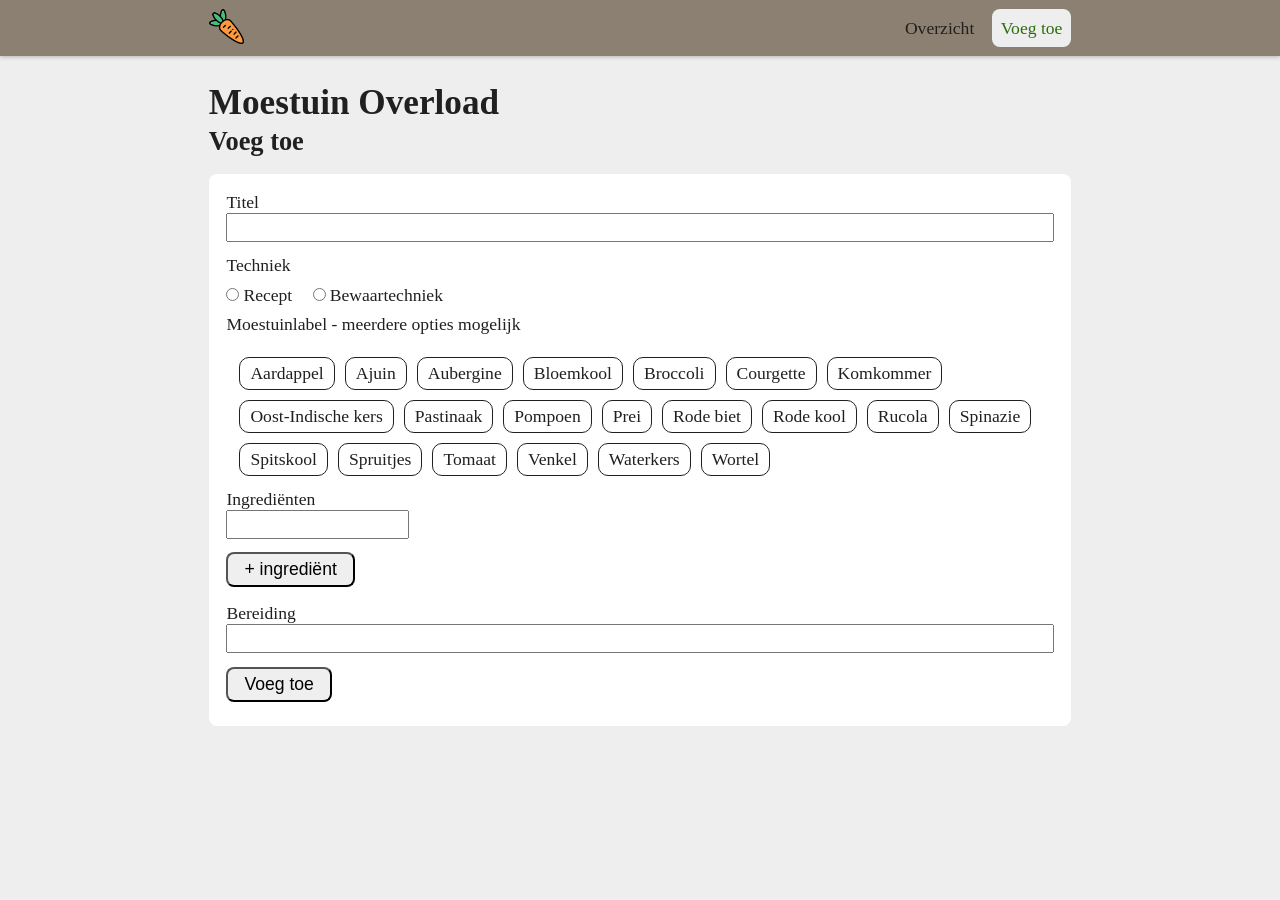
==== add.html @ 19b80d65 "opmaak knoppen add pagina" ====
<!DOCTYPE html>
<html lang="nl">
<head>
    <meta charset="UTF-8">
    <meta name="viewport" content="width=device-width, initial-scale=1.0">
    <title>MoestuinOverload</title>
    <link rel="icon" type="image/x-icon" href="/img/carrot.png">
    <link rel="preconnect" href="https://fonts.googleapis.com">
    <link rel="preconnect" href="https://fonts.gstatic.com" crossorigin>
    <link href="https://fonts.googleapis.com/css2?family=Carlito&family=Fira+Sans+Condensed:wght@700&family=Noto+Serif:ital,wght@0,100..900;1,100..900&family=SN+Pro:ital,wght@0,200..900;1,200..900&display=swap" rel="stylesheet">

    <link rel="stylesheet" href="stijl.css">

    <script src="add.js" type="module"></script>


</head>

<body>

    <header>
      <div class="wrapper">
      <img src="img/carrot.png" alt="wortel">
        <nav>
            <ul>
                <li><a href="index.html">Overzicht</a></li>
                <li class="hier"><a href="add.html">Voeg toe</a></li>
            </ul>
        </nav>

      </div>  
    </header>
    
    <div class="wrapper">
        <h1>Moestuin Overload</h1>
        <h2>Voeg toe</h2>
        <form class="add">
            <label for="titel">Titel</label>
            <input type="text" id="titel">
            <p>Techniek</p>
            <div class="technieklabel">
                <label for="techniekrecept"><input type="radio" name="techniek" id="techniekrecept" class="techniek" value="recept">Recept</label>
                <label for="techiekbewaar"><input type="radio" name="techniek" id="techiekbewaar" class="techniek" value="bewaartechniek">Bewaartechniek</label>
            </div>
            <p>Moestuinlabel - meerdere opties mogelijk</p>
            <div class="moestuingroenten">
               <label class="moestuinlabel">
                    <input type="checkbox" name="labels" value="aardappel">
                    <span>Aardappel</span>
                </label>
                <label class="moestuinlabel">
                    <input type="checkbox" name="labels" value="ajuin">
                    <span>Ajuin</span>
                </label>
                <label class="moestuinlabel">
                    <input type="checkbox" name="labels" value="aubergine">
                    <span>Aubergine</span>
                </label>
                <label class="moestuinlabel">
                    <input type="checkbox" name="labels" value="bloemkool">
                    <span>Bloemkool</span>
                </label>
                <label class="moestuinlabel">
                    <input type="checkbox" name="labels" value="broccoli">
                    <span>Broccoli</span>
                </label>
                <label class="moestuinlabel">
                    <input type="checkbox" name="labels" value="courgette">
                    <span>Courgette</span>
                </label>
                <label class="moestuinlabel">
                    <input type="checkbox" name="labels" value="komkommer">
                    <span>Komkommer</span>
                </label>
                <label class="moestuinlabel">
                    <input type="checkbox" name="labels" value="oost-indische-kers">
                    <span>Oost-Indische kers</span>
                </label>
                <label class="moestuinlabel">
                    <input type="checkbox" name="labels" value="pastinaak">
                    <span>Pastinaak</span>
                </label>
                <label class="moestuinlabel">
                    <input type="checkbox" name="labels" value="pompoen">
                    <span>Pompoen</span>
                </label>
                <label class="moestuinlabel">
                    <input type="checkbox" name="labels" value="prei">
                    <span>Prei</span>
                </label>
                <label class="moestuinlabel">
                    <input type="checkbox" name="labels" value="rode-biet">
                    <span>Rode biet</span>
                </label>
                <label class="moestuinlabel">
                    <input type="checkbox" name="labels" value="rode-kool">
                    <span>Rode kool</span>
                </label>
                <label class="moestuinlabel">
                    <input type="checkbox" name="labels" value="rucola">
                    <span>Rucola</span>
                </label>
                <label class="moestuinlabel">
                    <input type="checkbox" name="labels" value="spinazie">
                    <span>Spinazie</span>
                </label>
                <label class="moestuinlabel">
                    <input type="checkbox" name="labels" value="spitskool">
                    <span>Spitskool</span>
                </label>
                 <label class="moestuinlabel">
                    <input type="checkbox" name="labels" value="spruitjes">
                    <span>Spruitjes</span>   
                </label>
                <label class="moestuinlabel">
                    <input type="checkbox" name="labels" value="tomaat">
                    <span>Tomaat</span>
                </label>
                <label class="moestuinlabel">
                    <input type="checkbox" name="labels" value="venkel">
                    <span>Venkel</span>
                </label>
                <label class="moestuinlabel">
                    <input type="checkbox" name="labels" value="waterkers">
                    <span>Waterkers</span>
                </label>
                <label class="moestuinlabel">
                    <input type="checkbox" name="labels" value="wortel">
                    <span>Wortel</span>
                </label>
            
            </div>

            <label for="ingredienten">Ingrediënten</label>
            <div id="lijstingredienten">
            <input type="text" name="ingredient" id="ingredienten">
            </div>
            <button type="button" id="voegingrtoe">+ ingrediënt</button>

            <label for="bereiding">Bereiding</label>
            <input type="text" id="bereiding">
            <input type="submit" value="Voeg toe">
        </form>
        <div id="feedback"></div>

    </div>
</body>
</html>
---- stijl.css ----
:root {
    --headerkleur: rgb(139, 128, 114);
    --tekstkleur: #202020;
    --kleuraccent1: rgb(241, 153, 12);
    --kleuraccent2: rgb(43, 110, 12);
    --afronding: 8px;
    --BGC:rgb(238, 238, 238);

}

*{
  margin: 0;
  padding: 0;
  box-sizing: border-box;
}

body{
    background-color: var(--BGC);
    color: var(--tekstkleur);
    font-family: 'SN Pro', serif;
    font-size: 1.1rem;
}

h1{
  margin-bottom: 3px;
}

p{
  margin-bottom: 0.5em;
}

header {
  margin-bottom: 1em;
}

header,
footer {
  background-color: var(--headerkleur);
  box-shadow: 0 0 5px #999;
}

.wrapper {
  max-width: 50em;
  margin: 0px auto;
  padding: 0.5em;
}

header div.wrapper {
  display: flex;
  flex-direction: row;
  justify-content: space-between;
}

header img {
  width: 35px;
  height: 35px;
}

h2{
  margin-bottom: 0.8rem;
  margin-right: 40px; /* want width icoon is 38px plus 2px zodat geen overlap*/
}

nav ul {
  display: flex;
  gap: 0.5em;
  flex-direction: row;
  list-style-type: none;
  justify-content: end;
  
}

nav ul li a {
  display: block;
  padding: 0.5em;
  text-decoration: none;
  color: var(--tekstkleur);
  border-radius: var(--afronding);
  
}

nav ul li a:hover {
  color: var(--tekstkleur);
  background-color: var(--kleuraccent1);
}

nav li.hier a {
  background-color: var(--BGC);
  color: var(--kleuraccent2);
}

form{
  display: flex;
  flex-direction: column;
  margin-top: 1em;
  margin-bottom: 1em;
  background-color: #fff;
  padding: 1em 1em 0.5em 1em;  /* 0.5 voor bottom want elk inputfield heeft margin bottom*/
  border-radius: var(--afronding);
}

input{
  padding: 5px;
  margin-bottom: 1em;
}

input[type=checkbox], input[type=radio]{
  margin-right: 0.3em;
  margin-bottom: 1em;
  accent-color: var(--kleuraccent2);
  cursor: pointer;
}

.technieklabel label{
  margin-right: 1rem;
}

.bereidingen article{
  background-color: #fff;
  padding: 1em;
  border-radius: var(--afronding);
  margin-bottom: 1em;
  box-shadow: 0 0 3px #999;
}


article{
  position: relative;
}

.recept::after,
.bewaartechniek::after{
  content: "";
  position: absolute;
  top: 10px;
  right: 10px;
  width: 38px;
  height: 38px;
  
 background-size:cover;   /* hoe wordt de afbeeelding geschaald binnen het pseudoelement, schaalt de afbeelding zo groot mogelijk binnen het element zonder vervorming. */
}
.bewaartechniek::after{
background-image: url("img/conserve.svg");
}
.recept::after{
  background-image: url("img/bestek.svg");
}

/*opmaak moestuinlabels*/

.moestuingroenten{
  display: flex;
  flex-wrap: wrap;
  gap: 10px;
  /* border: 1px solid black; */
  margin-bottom: 5px;
  accent-color: var(--kleuraccent2);
  padding: 5px;
  margin: 8px;
}

.moestuingroenten span{
  display: inline-block;               /* laten staan zodat label zich aanpast aan lengt woord*/
  border: solid 1px var(--tekstkleur);
  padding: 5px 10px;
  border-radius: 10px;
  transition: 0.2s;
  cursor: pointer;
}
.moestuingroenten span:hover, .moestuingroenten input:checked + span{
  background-color:var(--kleuraccent1);
}

.moestuingroenten input[type=checkbox]{
  display: none;
}

section.bereidingen{
  display: grid;
  gap: 1em;
  grid-template-columns: 1fr;
}

button#voegingrtoe, input[type=submit]{
  padding: 5px 1rem;
  font-size: 1.1rem;
  border-radius: var(--afronding);
  max-width: fit-content;
  margin-bottom: 1rem;
}

button#voegingrtoe:hover, input[type=submit]:hover{
  cursor: pointer;
}

p.succes{
  color: var(--kleuraccent2);
  border: 1px solid var(--kleuraccent2);
  padding: 5px;
  background-color: var(--BGC);
}
p.fout{
  color: var(--kleuraccent1);
  border: 1px solid var(--kleuraccent1);
  padding: 5px;
  background-color: var(--BGC);
}


@media(min-width: 776px) {
  section.bereidingen{
    grid-template-columns: 1fr 1fr;
  }
}
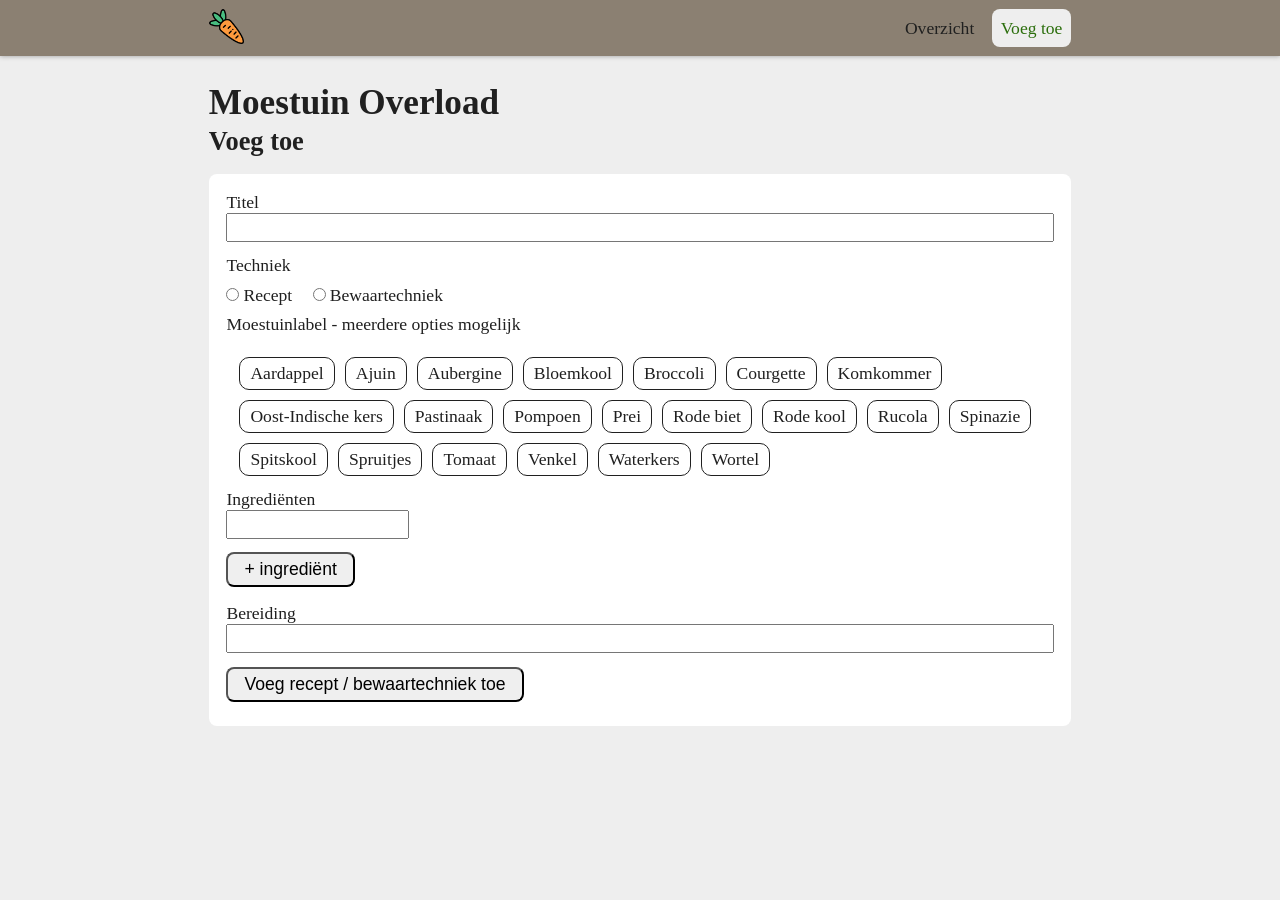
==== commit 3bd423c8: "hoofdletters weg bij zoeken" ====
--- a/add.html
+++ b/add.html
@@ -139,7 +139,7 @@
 
             <label for="bereiding">Bereiding</label>
             <input type="text" id="bereiding">
-            <input type="submit" value="Voeg toe">
+            <input type="submit" value="Voeg recept / bewaartechniek toe">
         </form>
         <div id="feedback"></div>
 
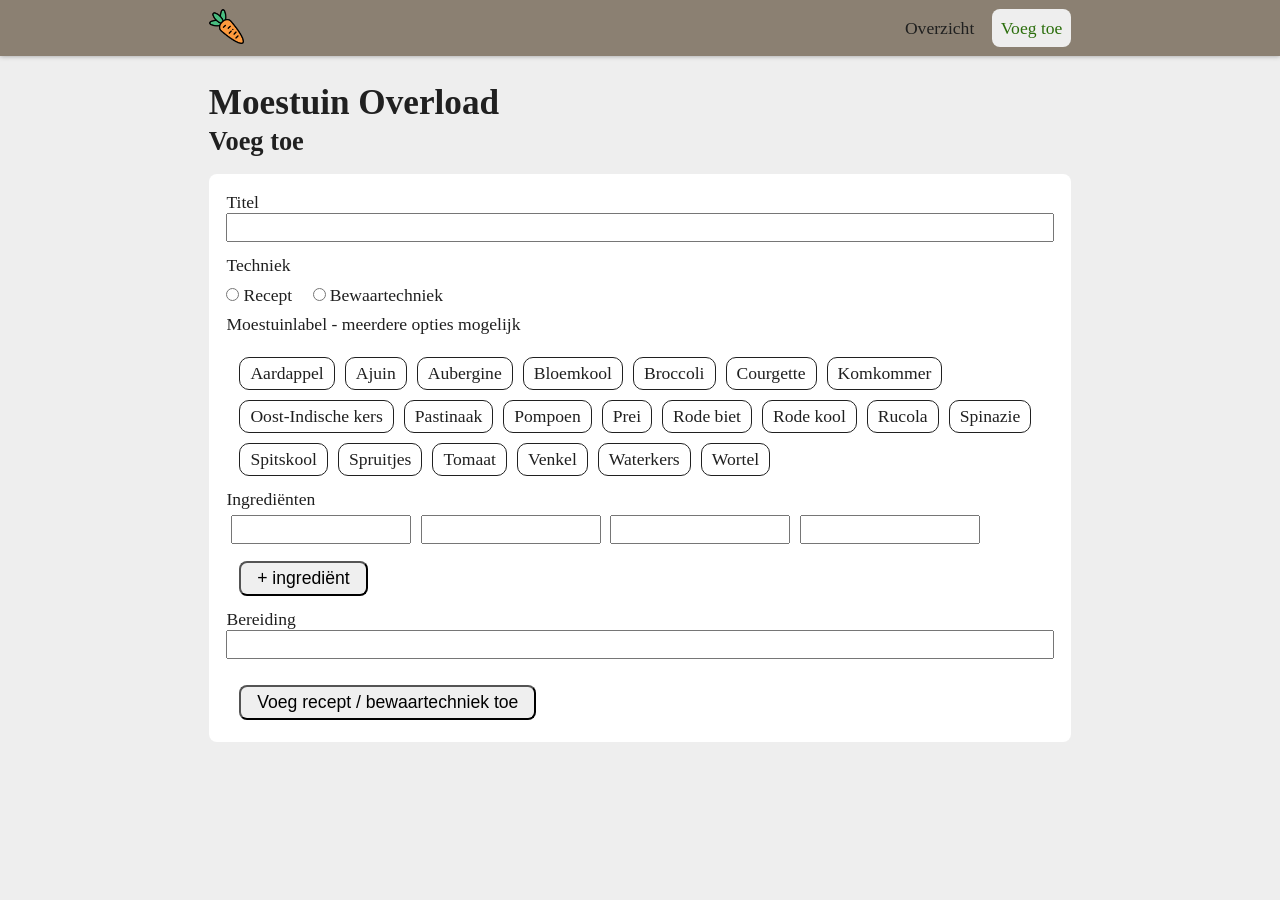
==== commit 4d7ca3ca: "opmaak ingredienten op add pagina" ====
--- a/add.html
+++ b/add.html
@@ -133,7 +133,10 @@
 
             <label for="ingredienten">Ingrediënten</label>
             <div id="lijstingredienten">
-            <input type="text" name="ingredient" id="ingredienten">
+            <input type="text" name="ingredient" class="ingredienten">
+            <input type="text" name="ingredient" class="ingredienten">
+            <input type="text" name="ingredient" class="ingredienten">
+            <input type="text" name="ingredient" class="ingredienten">
             </div>
             <button type="button" id="voegingrtoe">+ ingrediënt</button>
 
--- a/stijl.css
+++ b/stijl.css
@@ -175,6 +175,16 @@
   display: none;
 }
 
+#lijstingredienten{
+  display: flex;
+  flex-wrap: wrap;
+}
+
+.ingredienten{
+  margin: 0.3rem;
+  width: 180px
+}
+
 section.bereidingen{
   display: grid;
   gap: 1em;
@@ -186,7 +196,7 @@
   font-size: 1.1rem;
   border-radius: var(--afronding);
   max-width: fit-content;
-  margin-bottom: 1rem;
+  margin: 0.8rem;
 }
 
 button#voegingrtoe:hover, input[type=submit]:hover{
@@ -197,15 +207,18 @@
   color: var(--kleuraccent2);
   border: 1px solid var(--kleuraccent2);
   padding: 5px;
-  background-color: var(--BGC);
+  background-color: #fff;
 }
 p.fout{
   color: var(--kleuraccent1);
   border: 1px solid var(--kleuraccent1);
   padding: 5px;
-  background-color: var(--BGC);
-}
-
+  background-color: #fff;
+}
+
+.lijst{
+  display: block;
+}
 
 @media(min-width: 776px) {
   section.bereidingen{
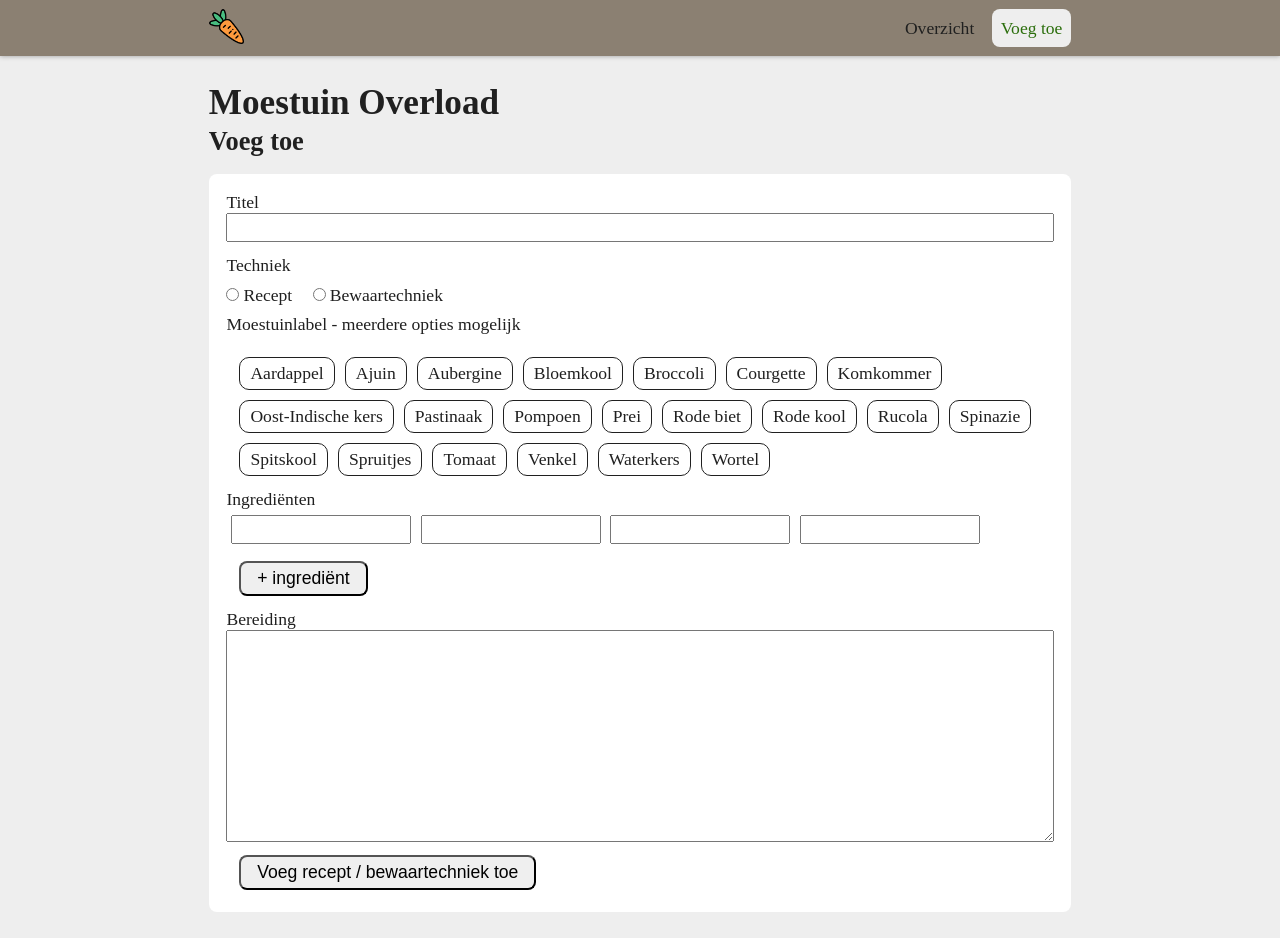
==== commit 3ca4b4a4: "textarea voor bereiding" ====
--- a/add.html
+++ b/add.html
@@ -141,7 +141,7 @@
             <button type="button" id="voegingrtoe">+ ingrediënt</button>
 
             <label for="bereiding">Bereiding</label>
-            <input type="text" id="bereiding">
+            <textarea name="bereiding" rows="10" id="bereiding"></textarea>
             <input type="submit" value="Voeg recept / bewaartechniek toe">
         </form>
         <div id="feedback"></div>
--- a/stijl.css
+++ b/stijl.css
@@ -167,7 +167,7 @@
   transition: 0.2s;
   cursor: pointer;
 }
-.moestuingroenten span:hover, .moestuingroenten input:checked + span{
+/* .moestuingroenten span:hover,  */.moestuingroenten input:checked + span{
   background-color:var(--kleuraccent1);
 }
 
@@ -203,6 +203,12 @@
   cursor: pointer;
 }
 
+#bereiding{
+ color: var(--tekstkleur);
+  font-family: 'SN Pro', serif;
+  font-size: 1.1rem;
+}
+
 p.succes{
   color: var(--kleuraccent2);
   border: 1px solid var(--kleuraccent2);
@@ -224,4 +230,7 @@
   section.bereidingen{
     grid-template-columns: 1fr 1fr;
   }
+  .moestuingroenten span:hover{
+    background-color:var(--kleuraccent1);
+  }
 }
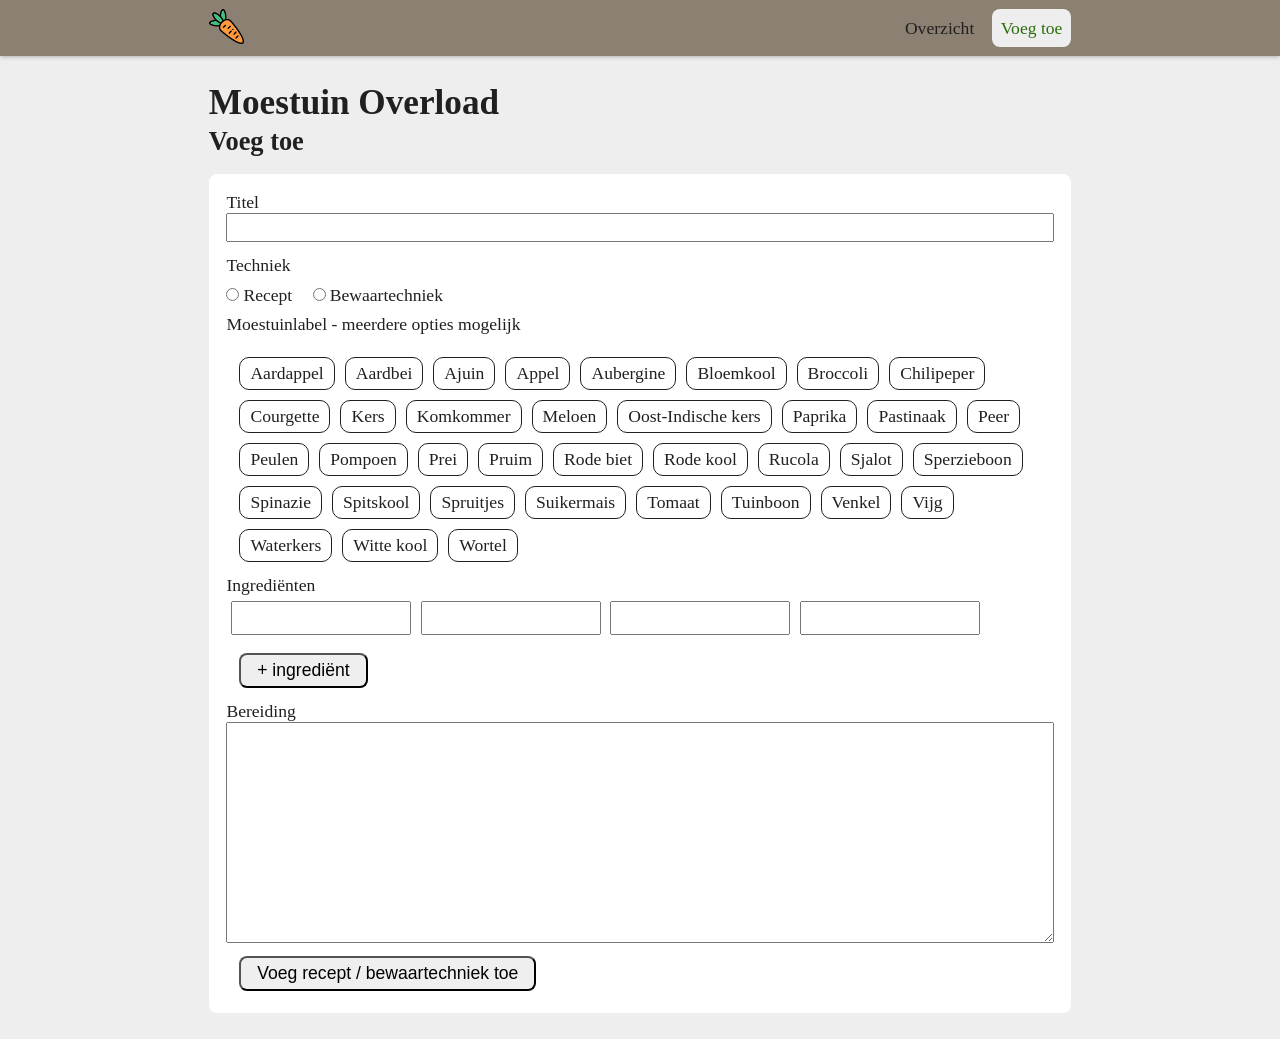
==== commit c7e7c573: "extra inhoud" ====
--- a/add.html
+++ b/add.html
@@ -49,10 +49,18 @@
                     <span>Aardappel</span>
                 </label>
                 <label class="moestuinlabel">
+                    <input type="checkbox" name="labels" value="aardbei">
+                    <span>Aardbei</span>
+                </label>
+                <label class="moestuinlabel">
                     <input type="checkbox" name="labels" value="ajuin">
                     <span>Ajuin</span>
                 </label>
                 <label class="moestuinlabel">
+                    <input type="checkbox" name="labels" value="appel">
+                    <span>Appel</span>
+                </label>
+                <label class="moestuinlabel">
                     <input type="checkbox" name="labels" value="aubergine">
                     <span>Aubergine</span>
                 </label>
@@ -65,22 +73,46 @@
                     <span>Broccoli</span>
                 </label>
                 <label class="moestuinlabel">
+                    <input type="checkbox" name="labels" value="chilipeper">
+                    <span>Chilipeper</span>
+                </label>
+                <label class="moestuinlabel">
                     <input type="checkbox" name="labels" value="courgette">
                     <span>Courgette</span>
                 </label>
                 <label class="moestuinlabel">
+                    <input type="checkbox" name="labels" value="kers">
+                    <span>Kers</span>
+                </label>
+                <label class="moestuinlabel">
                     <input type="checkbox" name="labels" value="komkommer">
                     <span>Komkommer</span>
                 </label>
                 <label class="moestuinlabel">
+                    <input type="checkbox" name="labels" value="meloen">
+                    <span>Meloen</span>
+                </label>
+                <label class="moestuinlabel">
                     <input type="checkbox" name="labels" value="oost-indische-kers">
                     <span>Oost-Indische kers</span>
                 </label>
                 <label class="moestuinlabel">
+                    <input type="checkbox" name="labels" value="paprika">
+                    <span>Paprika</span>
+                </label>
+                <label class="moestuinlabel">
                     <input type="checkbox" name="labels" value="pastinaak">
                     <span>Pastinaak</span>
                 </label>
                 <label class="moestuinlabel">
+                    <input type="checkbox" name="labels" value="peer">
+                    <span>Peer</span>
+                </label>
+                <label class="moestuinlabel">
+                    <input type="checkbox" name="labels" value="peulen">
+                    <span>Peulen</span>
+                </label>
+                <label class="moestuinlabel">
                     <input type="checkbox" name="labels" value="pompoen">
                     <span>Pompoen</span>
                 </label>
@@ -89,6 +121,10 @@
                     <span>Prei</span>
                 </label>
                 <label class="moestuinlabel">
+                    <input type="checkbox" name="labels" value="pruim">
+                    <span>Pruim</span>
+                </label>
+                <label class="moestuinlabel">
                     <input type="checkbox" name="labels" value="rode-biet">
                     <span>Rode biet</span>
                 </label>
@@ -99,6 +135,14 @@
                 <label class="moestuinlabel">
                     <input type="checkbox" name="labels" value="rucola">
                     <span>Rucola</span>
+                </label>
+                <label class="moestuinlabel">
+                    <input type="checkbox" name="labels" value="sjalot">
+                    <span>Sjalot</span>
+                </label>
+                <label class="moestuinlabel">
+                    <input type="checkbox" name="labels" value="sperzieboon">
+                    <span>Sperzieboon</span>
                 </label>
                 <label class="moestuinlabel">
                     <input type="checkbox" name="labels" value="spinazie">
@@ -113,16 +157,32 @@
                     <span>Spruitjes</span>   
                 </label>
                 <label class="moestuinlabel">
+                    <input type="checkbox" name="labels" value="suikermais">
+                    <span>Suikermais</span>   
+                </label>
+                <label class="moestuinlabel">
                     <input type="checkbox" name="labels" value="tomaat">
                     <span>Tomaat</span>
                 </label>
                 <label class="moestuinlabel">
+                    <input type="checkbox" name="labels" value="tuinboon">
+                    <span>Tuinboon</span>
+                </label>
+                <label class="moestuinlabel">
                     <input type="checkbox" name="labels" value="venkel">
                     <span>Venkel</span>
                 </label>
                 <label class="moestuinlabel">
+                    <input type="checkbox" name="labels" value="vijg">
+                    <span>Vijg</span>
+                </label>
+                <label class="moestuinlabel">
                     <input type="checkbox" name="labels" value="waterkers">
                     <span>Waterkers</span>
+                </label>
+                <label class="moestuinlabel">
+                    <input type="checkbox" name="labels" value="witte-kool">
+                    <span>Witte kool</span>
                 </label>
                 <label class="moestuinlabel">
                     <input type="checkbox" name="labels" value="wortel">
--- a/stijl.css
+++ b/stijl.css
@@ -28,6 +28,9 @@
 p{
   margin-bottom: 0.5em;
 }
+article>p{
+  margin-top: 0.7rem;
+}
 
 header {
   margin-bottom: 1em;
@@ -57,7 +60,7 @@
 }
 
 h2{
-  margin-bottom: 0.8rem;
+  margin-bottom: 0.7rem;
   margin-right: 40px; /* want width icoon is 38px plus 2px zodat geen overlap*/
 }
 
@@ -123,9 +126,13 @@
   box-shadow: 0 0 3px #999;
 }
 
-
 article{
   position: relative;
+}
+
+input[name=techniek]+img{
+  max-height: 18px;
+  max-height: auto;
 }
 
 .recept::after,
@@ -203,10 +210,19 @@
   cursor: pointer;
 }
 
-#bereiding{
+#bereiding, .ingredienten{
  color: var(--tekstkleur);
   font-family: 'SN Pro', serif;
   font-size: 1.1rem;
+  padding: 0.3rem;
+}
+
+.ingredientenlijst{
+  padding-left: 1.5rem;
+}
+
+.ingredientenlijst li{
+  margin-bottom: 0.2rem;;
 }
 
 p.succes{
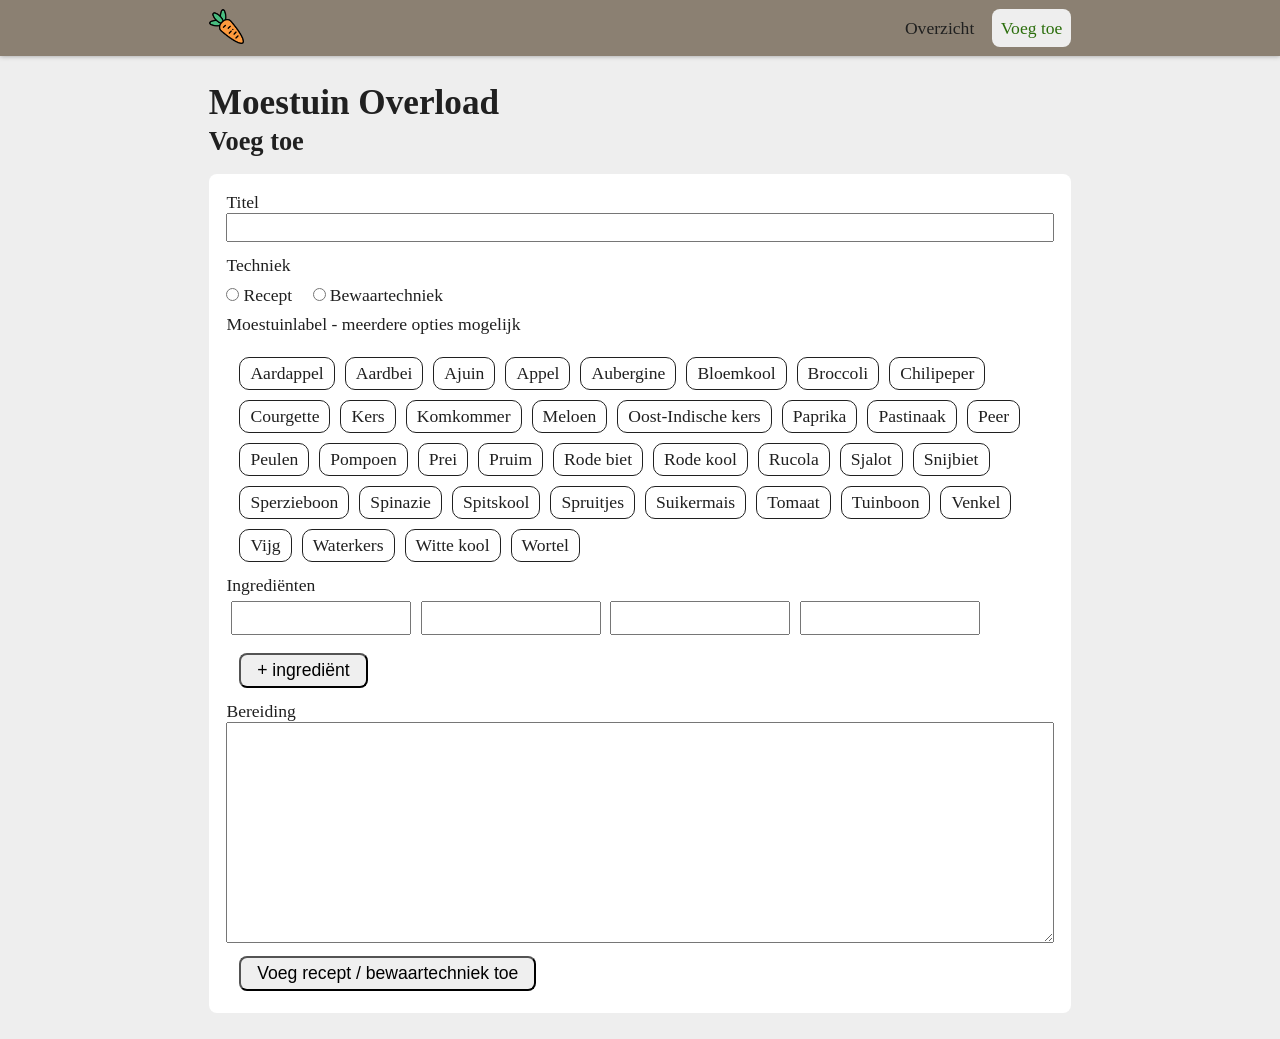
==== commit aa7d0494: "minste ingredienten" ====
--- a/add.html
+++ b/add.html
@@ -125,11 +125,11 @@
                     <span>Pruim</span>
                 </label>
                 <label class="moestuinlabel">
-                    <input type="checkbox" name="labels" value="rode-biet">
+                    <input type="checkbox" name="labels" value="rodebiet">
                     <span>Rode biet</span>
                 </label>
                 <label class="moestuinlabel">
-                    <input type="checkbox" name="labels" value="rode-kool">
+                    <input type="checkbox" name="labels" value="rodekool">
                     <span>Rode kool</span>
                 </label>
                 <label class="moestuinlabel">
@@ -139,6 +139,10 @@
                 <label class="moestuinlabel">
                     <input type="checkbox" name="labels" value="sjalot">
                     <span>Sjalot</span>
+                </label>
+                <label class="moestuinlabel">
+                    <input type="checkbox" name="labels" value="snijbiet">
+                    <span>Snijbiet</span>
                 </label>
                 <label class="moestuinlabel">
                     <input type="checkbox" name="labels" value="sperzieboon">
@@ -181,7 +185,7 @@
                     <span>Waterkers</span>
                 </label>
                 <label class="moestuinlabel">
-                    <input type="checkbox" name="labels" value="witte-kool">
+                    <input type="checkbox" name="labels" value="wittekool">
                     <span>Witte kool</span>
                 </label>
                 <label class="moestuinlabel">
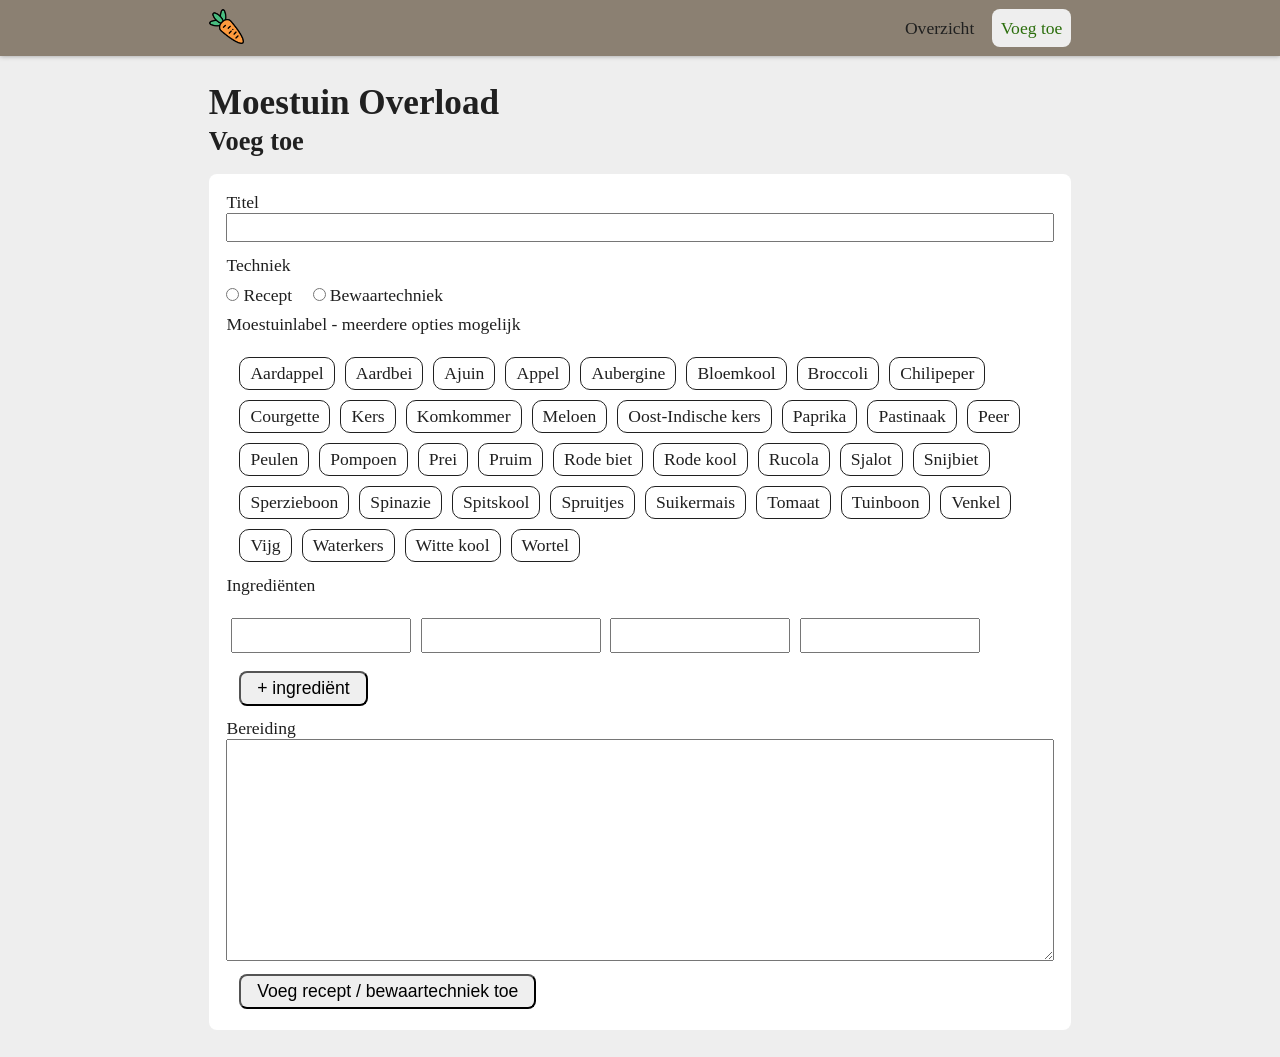
==== commit 01a4207b: "refactor script.js" ====
--- a/add.html
+++ b/add.html
@@ -195,7 +195,7 @@
             
             </div>
 
-            <label for="ingredienten">Ingrediënten</label>
+            <p>Ingrediënten<p>
             <div id="lijstingredienten">
             <input type="text" name="ingredient" class="ingredienten">
             <input type="text" name="ingredient" class="ingredienten">
--- a/stijl.css
+++ b/stijl.css
@@ -132,7 +132,7 @@
 
 input[name=techniek]+img{
   max-height: 18px;
-  max-height: auto;
+  max-height: 18px;
 }
 
 .recept::after,
@@ -182,6 +182,7 @@
   display: none;
 }
 
+
 #lijstingredienten{
   display: flex;
   flex-wrap: wrap;
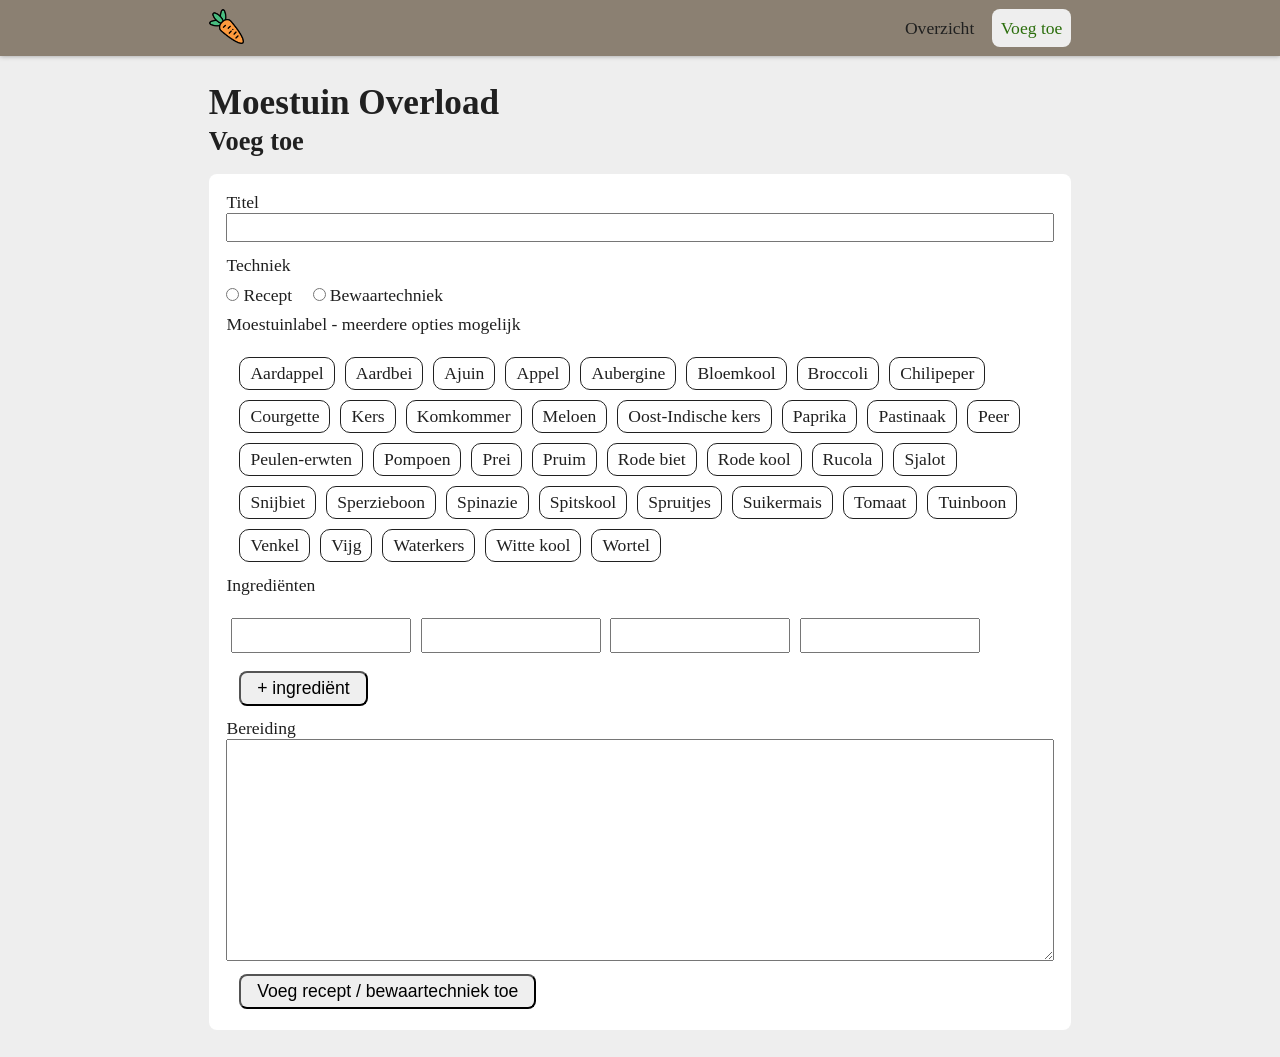
==== commit 63b8a1e2: "recetpen" ====
--- a/add.html
+++ b/add.html
@@ -110,7 +110,7 @@
                 </label>
                 <label class="moestuinlabel">
                     <input type="checkbox" name="labels" value="peulen">
-                    <span>Peulen</span>
+                    <span>Peulen-erwten</span>
                 </label>
                 <label class="moestuinlabel">
                     <input type="checkbox" name="labels" value="pompoen">
